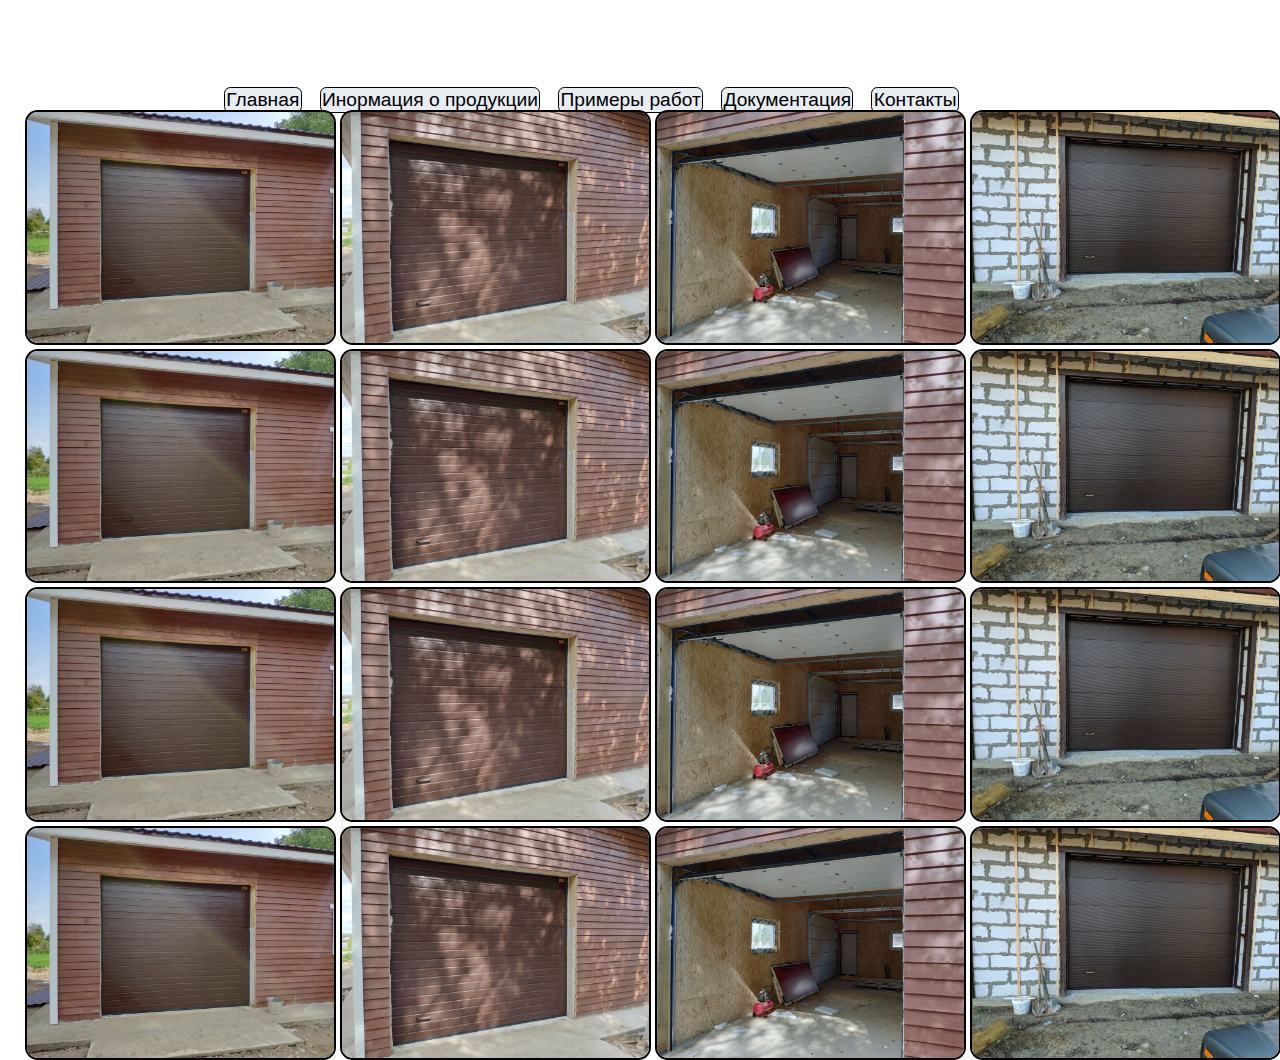
==== 3.html @ 84544b58 "Add files via upload" ====
<!DOCTYPE html>
<html>
 <head><meta charset="utf-8"><link href="style.css" rel="stylesheet" type="text/css"/></head>
 <body>
  <div class="Меню">
  <a href="index.html" id="a1">Главная</a>
  <a href="2.html" id="a2">Инормация о продукции</a>
  <a href="3.html" id="a3">Примеры работ</a>
  <a href="4.html" id="a4">Документация</a>
  <a href="5.html" id="a5">Контакты</a>
  </div>
  <img src = "i1.jpg" class= "sample">
  <img src = "i2.jpg" class= "sample">
  <img src = "i5.jpg" class= "sample">
  <img src = "i6.jpg" class= "sample">
  <img src = "i1.jpg" class= "sample">
  <img src = "i2.jpg" class= "sample">
  <img src = "i5.jpg" class= "sample">
  <img src = "i6.jpg" class= "sample">
  <img src = "i1.jpg" class= "sample">
  <img src = "i2.jpg" class= "sample">
  <img src = "i5.jpg" class= "sample">
  <img src = "i6.jpg" class= "sample">
  <img src = "i1.jpg" class= "sample">
  <img src = "i2.jpg" class= "sample">
  <img src = "i5.jpg" class= "sample">
  <img src = "i6.jpg" class= "sample">
 </body>
</html>
---- style.css ----
#Лысик {
  width: 17vw;
  position:  absolute;
  top: 0.8vw;
  right: 1vw;
}
#Лого {
  width: 18vw;
  position:  absolute;/*relative*//*минимальный размер шрифта, размер шрифта по макету - минимальный, минимальное разрешение экрана, ширина мекетаcalc(10px + 16 * ((100vw - 640px) / (1920 - 640)))*/
  top: 1vw;
  left: 40vw;
}
div {font-size: 1.5vw; font-family: -apple-system, BlinkMacSystemFont, Open Sans, Roboto,Helvetica Neue, Helvetica, sans-serif;}
a {text-decoration: none;}

#a1 {margin: 0.5vw; border: 0.15vw solid; padding: 0.1vw; border-radius: 0.5vw; background-color:#E8EDF3;}
#a2 {margin: 0.5vw; border: 0.15vw solid; padding: 0.1vw; border-radius: 0.5vw; background-color:#E8EDF3;}
#a3 {margin: 0.5vw; border: 0.15vw solid; padding: 0.1vw; border-radius: 0.5vw; background-color:#E8EDF3;}
#a4 {margin: 0.5vw; border: 0.15vw solid; padding: 0.1vw; border-radius: 0.5vw; background-color:#E8EDF3;}
#a5 {margin: 0.5vw; border: 0.15vw solid; padding: 0.1vw; border-radius: 0.5vw; background-color:#E8EDF3;}/*#6E6E6E#E77D19#39AA34#3581BF#9E125*/
a{color: black;}
.Меню{
  position:  absolute;
  top: 7vw;
  left: 17vw;
}
.Приветствие{
  position:  absolute;
  top: 11vw;
  left: 4vw;
  right: 16vw;
}
.sample {
  width: 24vw;   
  position:  relative;
  top: 8vw;
  left: 1.3vw;
  border-radius: 1vw 1vw 1vw 1vw;
  border-style: solid;
  border-width: 2px;
  border-color: ##6E6E6E;
  }
  
.Контакты {
  position:  absolute;
  top: 11vw;
  left: 10vw;
}
#Z1 {
  width: 5vw;   
  position:  absolute;
  top: 1vw;
  left: 20vw;
}
#Z2 {
  width: 5vw;   
  position:  absolute;
  top: 1vw;
  left: 30vw;
}
#Z3 {
  width: 5vw;   
  position:  absolute;
  top: 1vw;
  left: 40vw;
}
#Z4 {
  width: 5vw;   
  position:  absolute;
  top: 1vw;
  left: 50vw;
}
#Z5 {
  width: 5vw;   
  position:  absolute;
  top: 1vw;
  left: 60vw;
}
#Z6 {
  height: 5vw;   
  position:  absolute;
  top: 1vw;
  left: 70vw;
}
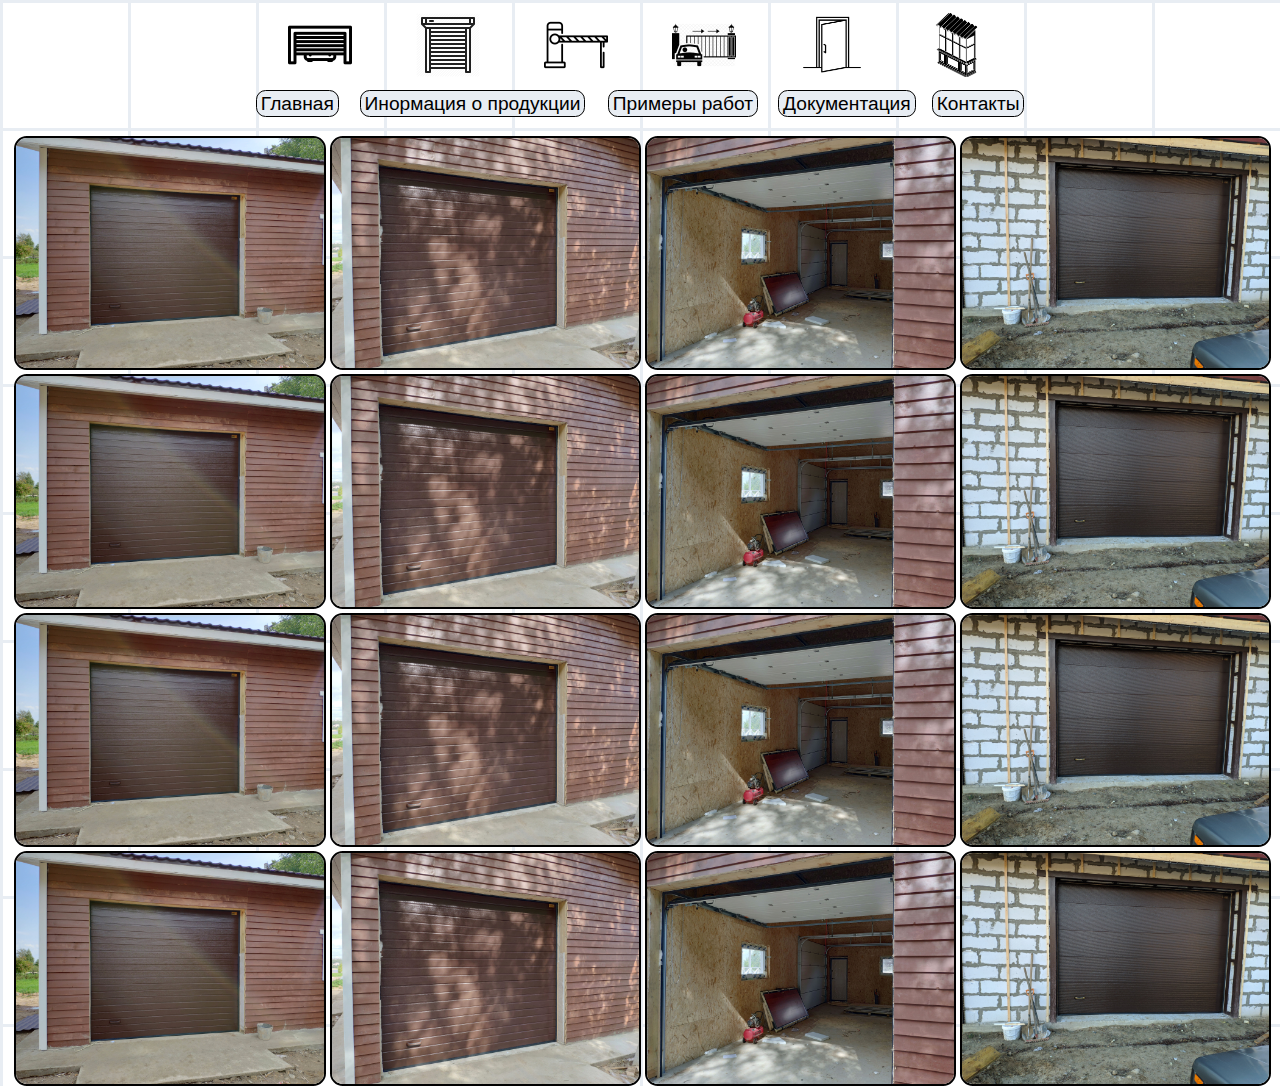
==== commit fbc5043c: "Add files via upload" ====
--- a/3.html
+++ b/3.html
@@ -2,6 +2,12 @@
 <html>
  <head><meta charset="utf-8"><link href="style.css" rel="stylesheet" type="text/css"/></head>
  <body>
+  <img src = "112553.png" id="Z1">
+  <img src = "roll.png" id="Z2">
+  <img src = "708943.png" id="Z3">
+  <img src = "automation-1541159-1307552.png" id="Z4">
+  <img src = "steklnnaya-dver.png" id="Z5">
+  <img src = "17371212.jpg" id="Z6">
   <div class="Меню">
   <a href="index.html" id="a1">Главная</a>
   <a href="2.html" id="a2">Инормация о продукции</a>
--- a/style.css
+++ b/style.css
@@ -1,40 +1,88 @@
+body {
+  background-image:
+    linear-gradient(#E8EDF3 0.2vw, transparent 0.2vw),
+    linear-gradient(90deg, #E8EDF3 0.2vw, transparent 0.2vw);
+  background-size: 10vw 10vw, 10vw 10vw;
+}
+
+
 #Лысик {
   width: 17vw;
   position:  absolute;
   top: 0.8vw;
   right: 1vw;
 }
-#Лого {
-  width: 18vw;
-  position:  absolute;/*relative*//*минимальный размер шрифта, размер шрифта по макету - минимальный, минимальное разрешение экрана, ширина мекетаcalc(10px + 16 * ((100vw - 640px) / (1920 - 640)))*/
-  top: 1vw;
-  left: 40vw;
-}
 div {font-size: 1.5vw; font-family: -apple-system, BlinkMacSystemFont, Open Sans, Roboto,Helvetica Neue, Helvetica, sans-serif;}
 a {text-decoration: none;}
 
-#a1 {margin: 0.5vw; border: 0.15vw solid; padding: 0.1vw; border-radius: 0.5vw; background-color:#E8EDF3;}
-#a2 {margin: 0.5vw; border: 0.15vw solid; padding: 0.1vw; border-radius: 0.5vw; background-color:#E8EDF3;}
-#a3 {margin: 0.5vw; border: 0.15vw solid; padding: 0.1vw; border-radius: 0.5vw; background-color:#E8EDF3;}
-#a4 {margin: 0.5vw; border: 0.15vw solid; padding: 0.1vw; border-radius: 0.5vw; background-color:#E8EDF3;}
-#a5 {margin: 0.5vw; border: 0.15vw solid; padding: 0.1vw; border-radius: 0.5vw; background-color:#E8EDF3;}/*#6E6E6E#E77D19#39AA34#3581BF#9E125*/
+#a1 {
+	border: 0.15vw solid; 
+	padding: 0.15vw; 
+	padding-left: 0.3vw; 
+	padding-right: 0.3vw; 
+	border-radius: 0.75vw; 
+	background-color:#E8EDF3; 
+    position:  absolute;
+    top: 7vw;
+    left: 20vw;
+}
+#a2 {
+	border: 0.15vw solid; 
+	padding: 0.15vw; 
+	padding-left: 0.3vw; 
+	padding-right: 0.3vw; 
+	border-radius: 0.75vw; 
+	background-color:#E8EDF3;
+	position:  absolute;
+    top: 7vw;
+    left: 28.1vw;
+}
+#a3 {
+	border: 0.15vw solid; 
+	padding: 0.15vw; 
+	padding-left: 0.3vw; 
+	padding-right: 0.3vw; 
+	border-radius: 0.75vw; 
+	background-color:#E8EDF3;
+	position:  absolute;
+    top: 7vw;
+    left: 47.5vw;
+}
+#a4 {
+	border: 0.15vw solid; 
+	padding: 0.15vw; 
+	padding-left: 0.3vw; 
+	padding-right: 0.3vw; 
+	border-radius: 0.75vw; 
+	background-color:#E8EDF3;
+	position:  absolute;
+    top: 7vw;
+    left: 60.8vw;
+}
+#a5 {
+	border: 0.15vw solid; 
+	padding: 0.15vw; 
+	padding-left: 0.3vw; 
+	padding-right: 0.3vw; 
+	border-radius: 0.75vw; 
+	background-color:#E8EDF3;
+    position:  absolute;
+    top: 7vw;
+    left: 72.8vw;
+}
 a{color: black;}
-.Меню{
-  position:  absolute;
-  top: 7vw;
-  left: 17vw;
-}
 .Приветствие{
   position:  absolute;
   top: 11vw;
   left: 4vw;
   right: 16vw;
 }
+
 .sample {
   width: 24vw;   
   position:  relative;
-  top: 8vw;
-  left: 1.3vw;
+  top: 10vw;
+  left: 0.5vw;
   border-radius: 1vw 1vw 1vw 1vw;
   border-style: solid;
   border-width: 2px;
@@ -50,35 +98,35 @@
   width: 5vw;   
   position:  absolute;
   top: 1vw;
-  left: 20vw;
+  left: 22.5vw;
 }
 #Z2 {
   width: 5vw;   
   position:  absolute;
   top: 1vw;
-  left: 30vw;
+  left: 32.5vw;
 }
 #Z3 {
   width: 5vw;   
   position:  absolute;
   top: 1vw;
-  left: 40vw;
+  left: 42.5vw;
 }
 #Z4 {
   width: 5vw;   
   position:  absolute;
   top: 1vw;
-  left: 50vw;
+  left: 52.5vw;
 }
 #Z5 {
   width: 5vw;   
   position:  absolute;
   top: 1vw;
-  left: 60vw;
+  left: 62.5vw;
 }
 #Z6 {
   height: 5vw;   
   position:  absolute;
   top: 1vw;
-  left: 70vw;
+  left: 73vw;
 }